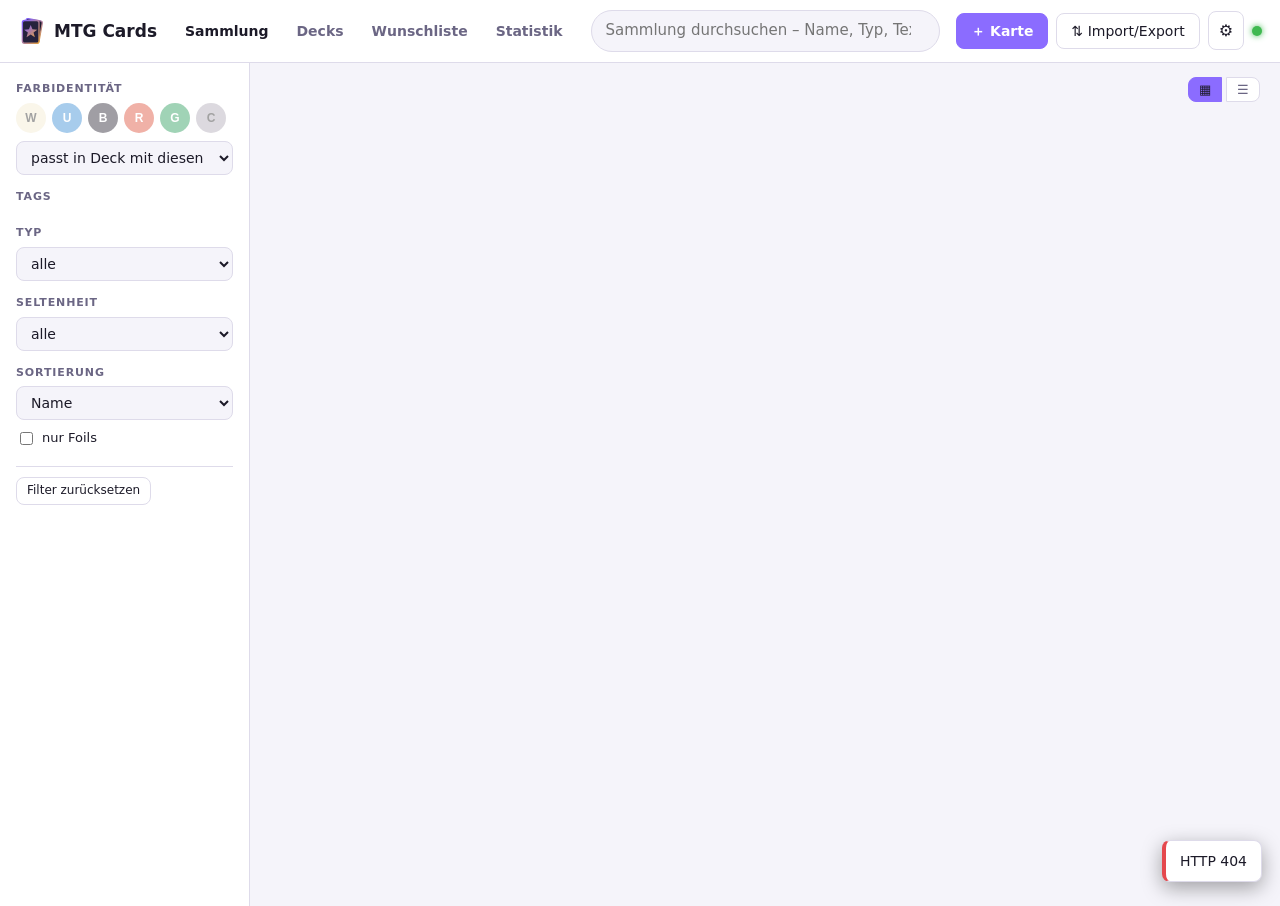
==== mtgcards/web/index.html @ 7a1ed697 "Proxy-PDF aus Wunschliste und Decks (v1.5.0) - 9 Karten pro Seite (3x3) in Originalgröße 63,5 x 88,9" ====
<!doctype html>
<html lang="de">
<head>
<meta charset="utf-8">
<meta name="viewport" content="width=device-width, initial-scale=1">
<title>MTG Cards</title>
<link rel="icon" href="icon.svg" type="image/svg+xml">
<link rel="stylesheet" href="style.css">
</head>
<body>
<header class="topbar">
  <div class="brand"><img src="icon.svg" alt=""><span>MTG Cards</span></div>
  <nav class="tabs">
    <button data-tab="collection" class="active">Sammlung</button>
    <button data-tab="decks">Decks</button>
    <button data-tab="wishlist">Wunschliste</button>
    <button data-tab="stats">Statistik</button>
  </nav>
  <div class="searchbox">
    <input id="q" type="search" placeholder="Sammlung durchsuchen – Name, Typ, Text, Tag …" autocomplete="off">
  </div>
  <div class="actions">
    <button class="btn primary" id="btn-add" title="Karte per Name hinzufügen (Strg+N)">＋ Karte</button>
    <button class="btn" id="btn-io" title="Import / Export">⇅ Import/Export</button>
    <button class="btn icon" id="btn-settings" title="Einstellungen & Verbindung">⚙</button>
    <span class="conn" id="conn" title="Verbindung"></span>
  </div>
</header>

<div class="layout" id="collection-view">
  <aside class="sidebar" id="sidebar">
    <section>
      <h3>Farbidentität</h3>
      <div class="pips" id="ci-pips">
        <button data-c="W" class="pip pip-W" title="Weiß">W</button>
        <button data-c="U" class="pip pip-U" title="Blau">U</button>
        <button data-c="B" class="pip pip-B" title="Schwarz">B</button>
        <button data-c="R" class="pip pip-R" title="Rot">R</button>
        <button data-c="G" class="pip pip-G" title="Grün">G</button>
        <button data-c="C" class="pip pip-C" title="Farblos">C</button>
      </div>
      <select id="ci-mode">
        <option value="within">passt in Deck mit diesen Farben</option>
        <option value="exact">genau diese Farben</option>
        <option value="includes">enthält diese Farben</option>
      </select>
    </section>
    <section>
      <h3>Tags</h3>
      <div class="taglist" id="taglist"></div>
    </section>
    <section>
      <h3>Typ</h3>
      <select id="f-type">
        <option value="">alle</option>
        <option>Creature</option><option>Instant</option><option>Sorcery</option>
        <option>Artifact</option><option>Enchantment</option><option>Planeswalker</option>
        <option>Land</option><option>Battle</option><option>Legendary</option>
      </select>
      <h3>Seltenheit</h3>
      <select id="f-rarity">
        <option value="">alle</option><option value="common">Common</option>
        <option value="uncommon">Uncommon</option><option value="rare">Rare</option>
        <option value="mythic">Mythic</option><option value="special">Special</option>
      </select>
      <h3>Sortierung</h3>
      <select id="f-sort">
        <option value="name">Name</option><option value="added">Zuletzt hinzugefügt</option>
        <option value="cmc">Manawert</option><option value="set">Edition</option>
        <option value="quantity">Anzahl</option><option value="price">Preis</option>
      </select>
      <label class="check"><input type="checkbox" id="f-foil"> nur Foils</label>
    </section>
    <section class="stats" id="stats"></section>
    <button class="btn small ghost" id="btn-reset">Filter zurücksetzen</button>
  </aside>

  <main class="content">
    <div class="resultbar">
      <span id="result-count"></span>
      <div class="viewtoggle">
        <button data-view="grid" class="active" title="Kartenansicht">▦</button>
        <button data-view="list" title="Listenansicht">☰</button>
      </div>
    </div>
    <div id="results" class="grid"></div>
    <div id="empty" class="empty hidden">
      <h2>Noch keine Karten</h2>
      <p>Scanne Karten mit der Handy-App oder füge sie hier mit <b>＋ Karte</b> per Name hinzu.</p>
    </div>
  </main>
</div>

<div class="layout hidden" id="decks-view">
  <aside class="sidebar">
    <button class="btn primary" id="deck-new" style="width:100%;margin-top:12px">＋ Neues Deck</button>
    <div id="deck-list" class="deck-list"></div>
  </aside>
  <main class="content" id="deck-main">
    <div class="empty"><h2>Decks</h2>
      <p>Lege ein Deck an und füge eine Deckliste ein (z.B. Export aus Moxfield, Archidekt oder MTG Arena).
      Du siehst dann sofort, welche Karten du schon besitzt und welche fehlen.</p></div>
  </main>
</div>

<div class="layout hidden" id="wish-view">
  <main class="content" id="wish-main"></main>
</div>

<div class="layout hidden" id="stats-view">
  <main class="content" id="stats-main"></main>
</div>

<!-- Deck anlegen / Liste importieren -->
<dialog id="dlg-deck" class="modal">
  <form method="dialog" class="modal-body" id="deck-form">
    <header><h2 id="deck-form-title">Neues Deck</h2><button class="x" value="cancel" formnovalidate>×</button></header>
    <label id="deck-name-wrap">Name <input id="deck-name" placeholder="z.B. Atraxa Superfriends"></label>
    <label>Deckliste (optional) – eine Karte pro Zeile, z.B. „1 Sol Ring“; Abschnitte „Commander“, „Deck“, „Sideboard“
      <textarea id="deck-list-text" rows="12" placeholder="Commander&#10;1 Atraxa, Praetors' Voice&#10;&#10;Deck&#10;1 Sol Ring&#10;1 Arcane Signet&#10;..."></textarea></label>
    <label class="check" id="deck-replace-wrap"><input type="checkbox" id="deck-replace"> vorhandene Karten im Deck ersetzen</label>
    <footer><span class="spacer"></span>
      <button class="btn" value="cancel" formnovalidate>Abbrechen</button>
      <button class="btn primary" id="deck-save" value="default">Speichern</button></footer>
  </form>
</dialog>

<!-- Karte hinzufügen -->
<dialog id="dlg-add" class="modal">
  <form method="dialog" class="modal-body" id="add-form" autocomplete="off">
    <header><h2>Karte hinzufügen</h2><button class="x" value="cancel" formnovalidate>×</button></header>
    <div class="add-grid">
      <div>
        <label>Kartenname (Englisch oder z.B. Deutsch)
          <div class="ac-wrap">
            <input id="add-name" required placeholder="z.B. Atraxa, Praetors' Voice">
            <ul id="ac-list" class="ac-list hidden"></ul>
          </div>
        </label>
        <label>Druck / Edition
          <select id="add-print"><option value="">automatisch (neuester Druck)</option></select>
        </label>
        <div class="row">
          <label>Anzahl <input id="add-qty" type="number" min="1" value="1"></label>
          <label class="check"><input type="checkbox" id="add-foil"> Foil</label>
        </div>
        <label>Zusätzliche Tags (mit Komma trennen)
          <input id="add-tags" placeholder="z.B. Deck: Atraxa, Tauschen">
        </label>
        <p class="muted small">Fähigkeiten, Farbidentität und die Tags <b>Commander</b>, <b>Partner</b>
          und <b>Companion</b> werden automatisch von Scryfall übernommen.</p>
      </div>
      <div class="preview" id="add-preview"><div class="placeholder">Vorschau</div></div>
    </div>
    <footer>
      <label class="check"><input type="checkbox" id="add-keep" checked> Dialog offen lassen</label>
      <span class="spacer"></span>
      <button class="btn" value="cancel" formnovalidate>Schließen</button>
      <button class="btn primary" id="add-submit" value="default">Hinzufügen</button>
    </footer>
  </form>
</dialog>

<!-- Kartendetails -->
<dialog id="dlg-card" class="modal wide">
  <div class="modal-body">
    <header><h2 id="cd-title"></h2><button class="x" data-close>×</button></header>
    <div class="card-detail" id="cd-body"></div>
  </div>
</dialog>

<!-- Import / Export -->
<dialog id="dlg-io" class="modal">
  <div class="modal-body">
    <header><h2>Import / Export</h2><button class="x" data-close>×</button></header>
    <h3>Export</h3>
    <p class="muted">Sichert die gesamte Sammlung inklusive Tags und Notizen.</p>
    <div class="row">
      <a class="btn" id="exp-json" download="mtg-cards-export.json">JSON exportieren</a>
      <a class="btn" id="exp-csv" download="mtg-cards-export.csv">CSV exportieren</a>
    </div>
    <h3>Daten &amp; Preise</h3>
    <p class="muted">Lädt Regeltext, Tags und aktuelle Preise aller Karten neu von Scryfall (75 Karten pro Anfrage).</p>
    <button class="btn" id="refresh-all">⟳ Alle Karten aktualisieren</button>
    <h3>Import</h3>
    <p class="muted">JSON- oder CSV-Datei (eigener Export oder z.B. Moxfield/ManaBox/Deckbox-CSV mit
      Spalten <code>Name</code>, <code>Set</code>, <code>Collector Number</code>, <code>Quantity</code>, <code>Foil</code>).
      Fehlende Kartendaten werden über Scryfall ergänzt.</p>
    <input type="file" id="imp-file" accept=".json,.csv,.txt,application/json,text/csv">
    <div class="row">
      <label class="check"><input type="radio" name="imp-mode" value="add" checked> zur Sammlung hinzufügen</label>
      <label class="check"><input type="radio" name="imp-mode" value="replace"> Sammlung ersetzen</label>
    </div>
    <button class="btn primary" id="imp-go">Importieren</button>
    <pre id="imp-result" class="result hidden"></pre>
  </div>
</dialog>

<!-- Einstellungen -->
<dialog id="dlg-settings" class="modal wide">
  <div class="modal-body">
    <header><h2>Einstellungen &amp; Verbindung</h2><button class="x" data-close>×</button></header>
    <div id="settings-body"></div>
  </div>
</dialog>

<!-- Token-Abfrage -->
<dialog id="dlg-login" class="modal">
  <form method="dialog" class="modal-body" id="login-form">
    <header><h2>Zugangs-Token</h2></header>
    <p>Dieser Server ist mit einem Token geschützt. Auf dem Server anzeigen mit
      <code>mtg-cards-server --show-token</code> bzw. <code>mtg-cards --show-token</code>.</p>
    <input id="login-token" placeholder="XXXX-XXXX-XXXX-XXXX" required>
    <footer><span class="spacer"></span><button class="btn primary">Verbinden</button></footer>
  </form>
</dialog>

<div id="toasts"></div>
<script src="app.js"></script>
<script src="decks.js"></script>
<script src="stats.js"></script>
<script src="wishlist.js"></script>
<script src="proxies.js"></script>
</body>
</html>
---- mtgcards/web/style.css ----
:root {
  --bg: #12111a;
  --bg2: #1b1a26;
  --panel: #22202f;
  --line: #34314a;
  --text: #ece9f7;
  --muted: #9a95b3;
  --accent: #8b6cff;
  --accent2: #e2a03f;
  --danger: #e5484d;
  --ok: #3fb950;
  --radius: 10px;
  --W: #f4ecd2; --U: #3d8fd6; --B: #4a4458; --R: #e0533d; --G: #2f9e5f; --C: #b3adb9;
  color-scheme: dark;
}
@media (prefers-color-scheme: light) {
  :root {
    --bg: #f5f4fa; --bg2: #ffffff; --panel: #ffffff; --line: #dedbea;
    --text: #1c1a28; --muted: #6b6684; --B: #2f2b38;
    color-scheme: light;
  }
}
* { box-sizing: border-box; }
html, body { margin: 0; height: 100%; }
body {
  background: var(--bg); color: var(--text);
  font: 14px/1.45 system-ui, -apple-system, "Segoe UI", Ubuntu, Cantarell, sans-serif;
}
.hidden { display: none !important; }
.muted { color: var(--muted); }
.small { font-size: 12px; }
code { background: var(--bg); padding: 1px 5px; border-radius: 4px; font-size: 12px; }
h3 { font-size: 11px; text-transform: uppercase; letter-spacing: .08em; color: var(--muted); margin: 14px 0 6px; }

/* Topbar */
.topbar {
  position: sticky; top: 0; z-index: 10;
  display: flex; gap: 16px; align-items: center;
  padding: 10px 18px; background: var(--bg2); border-bottom: 1px solid var(--line);
}
.brand { display: flex; align-items: center; gap: 8px; font-weight: 700; font-size: 17px; white-space: nowrap; }
.brand img { width: 28px; height: 28px; }
.searchbox { flex: 1; }
.searchbox input {
  width: 100%; padding: 9px 14px; font-size: 15px; border-radius: 999px;
}
.actions { display: flex; gap: 8px; align-items: center; }
.conn { width: 10px; height: 10px; border-radius: 50%; background: var(--muted); }
.conn.ok { background: var(--ok); box-shadow: 0 0 6px var(--ok); }
.conn.err { background: var(--danger); }

/* Forms */
input, select, textarea {
  background: var(--bg); color: var(--text); border: 1px solid var(--line);
  border-radius: 8px; padding: 7px 10px; font: inherit; width: 100%;
}
input:focus, select:focus, textarea:focus { outline: 2px solid var(--accent); border-color: transparent; }
input[type=checkbox], input[type=radio] { width: auto; }
label { display: block; margin: 8px 0; color: var(--muted); font-size: 12px; }
label > input, label > select, label > .ac-wrap { margin-top: 4px; color: var(--text); font-size: 14px; }
label.check { display: flex; align-items: center; gap: 6px; color: var(--text); font-size: 13px; }
.row { display: flex; gap: 12px; align-items: center; flex-wrap: wrap; }
.row > label { flex: 1; }

.btn {
  display: inline-flex; align-items: center; justify-content: center; gap: 6px;
  background: var(--panel); color: var(--text); border: 1px solid var(--line);
  padding: 7px 14px; border-radius: 8px; cursor: pointer; font: inherit; text-decoration: none;
  white-space: nowrap;
}
.btn:hover { border-color: var(--accent); }
.btn.primary { background: var(--accent); border-color: var(--accent); color: #fff; font-weight: 600; }
.btn.primary:hover { filter: brightness(1.1); }
.btn.danger { color: var(--danger); }
.btn.danger:hover { border-color: var(--danger); }
.btn.icon { padding: 7px 10px; font-size: 16px; }
.btn.small { padding: 4px 10px; font-size: 12px; }
.btn.ghost { background: transparent; }
.btn:disabled { opacity: .5; cursor: default; }

/* Layout */
.layout { display: flex; min-height: calc(100vh - 57px); }
.sidebar {
  width: 250px; flex-shrink: 0; padding: 4px 16px 20px; border-right: 1px solid var(--line);
  background: var(--bg2); position: sticky; top: 57px; height: calc(100vh - 57px); overflow-y: auto;
}
.content { flex: 1; padding: 14px 20px 40px; min-width: 0; }

.pips { display: flex; gap: 6px; margin-bottom: 8px; }
.pip {
  width: 30px; height: 30px; border-radius: 50%; border: 2px solid transparent; cursor: pointer;
  font-weight: 700; font-size: 12px; opacity: .45; transition: .15s;
}
.pip.active { opacity: 1; border-color: var(--text); transform: scale(1.08); }
.pip-W { background: var(--W); color: #333; } .pip-U { background: var(--U); color: #fff; }
.pip-B { background: var(--B); color: #fff; } .pip-R { background: var(--R); color: #fff; }
.pip-G { background: var(--G); color: #fff; } .pip-C { background: var(--C); color: #333; }

.taglist { display: flex; flex-wrap: wrap; gap: 5px; }
.tag {
  display: inline-flex; align-items: center; gap: 4px;
  padding: 2px 9px; border-radius: 999px; font-size: 11px; font-weight: 600;
  background: var(--bg); border: 1px solid var(--line); color: var(--text); cursor: pointer;
}
.tag .n { color: var(--muted); font-weight: 400; }
.tag.active { background: var(--accent); border-color: var(--accent); color: #fff; }
.tag.active .n { color: #ddd; }
.tag.t-Commander { border-color: var(--accent2); color: var(--accent2); }
.tag.t-Partner { border-color: #4fb3d9; color: #4fb3d9; }
.tag.t-Companion { border-color: #c77dff; color: #c77dff; }
.tag.active.t-Commander, .tag.active.t-Partner, .tag.active.t-Companion { color: #fff; }
.tag .rm { cursor: pointer; opacity: .7; margin-left: 2px; }

.stats { margin-top: 18px; padding-top: 10px; border-top: 1px solid var(--line); font-size: 12px; color: var(--muted); }
.stats b { color: var(--text); }

.resultbar { display: flex; justify-content: space-between; align-items: center; margin-bottom: 12px; color: var(--muted); }
.viewtoggle button {
  background: var(--panel); color: var(--muted); border: 1px solid var(--line); padding: 4px 10px; cursor: pointer;
}
.viewtoggle button:first-child { border-radius: 8px 0 0 8px; }
.viewtoggle button:last-child { border-radius: 0 8px 8px 0; }
.viewtoggle button.active { color: var(--text); background: var(--accent); border-color: var(--accent); }

/* Grid */
.grid { display: grid; grid-template-columns: repeat(auto-fill, minmax(190px, 1fr)); gap: 16px; }
.card {
  position: relative; cursor: pointer; border-radius: 12px; overflow: hidden;
  background: var(--panel); border: 1px solid var(--line); transition: transform .12s, box-shadow .12s;
}
.card:hover { transform: translateY(-3px); box-shadow: 0 8px 22px rgba(0,0,0,.35); }
.card img { width: 100%; aspect-ratio: 488/680; object-fit: cover; display: block; background: var(--bg); }
.card .noimg { aspect-ratio: 488/680; display: flex; align-items: center; justify-content: center; padding: 10px; text-align: center; font-weight: 600; }
.card .meta { padding: 7px 9px 9px; }
.card .name { font-weight: 600; white-space: nowrap; overflow: hidden; text-overflow: ellipsis; }
.card .sub { font-size: 11px; color: var(--muted); white-space: nowrap; overflow: hidden; text-overflow: ellipsis; }
.card .tags { display: flex; gap: 3px; flex-wrap: wrap; margin-top: 5px; }
.card .tags .tag { font-size: 10px; padding: 0 6px; cursor: default; }
.badge {
  position: absolute; top: 8px; right: 8px; background: rgba(0,0,0,.78); color: #fff;
  padding: 2px 9px; border-radius: 999px; font-weight: 700; font-size: 13px;
}
.badge.foil { left: 8px; right: auto; background: linear-gradient(120deg, #ff8de0, #8cf7ff, #fff38d); color: #222; }

/* List */
.list { width: 100%; border-collapse: collapse; }
.list th { text-align: left; color: var(--muted); font-weight: 600; font-size: 12px; padding: 6px 8px; border-bottom: 1px solid var(--line); position: sticky; top: 57px; background: var(--bg); }
.list td { padding: 6px 8px; border-bottom: 1px solid var(--line); vertical-align: middle; }
.list tr:hover td { background: var(--panel); cursor: pointer; }
.list .tags { display: flex; gap: 3px; flex-wrap: wrap; }
.list .tags .tag { font-size: 10px; padding: 0 6px; }

/* Mana */
.mana { display: inline-flex; gap: 2px; vertical-align: middle; }
.ms {
  display: inline-flex; align-items: center; justify-content: center;
  width: 17px; height: 17px; border-radius: 50%; font-size: 10px; font-weight: 700;
  background: #cac5c0; color: #222; box-shadow: 0 1px 0 rgba(0,0,0,.4);
}
.ms-W { background: var(--W); } .ms-U { background: var(--U); color: #fff; }
.ms-B { background: var(--B); color: #fff; } .ms-R { background: var(--R); color: #fff; }
.ms-G { background: var(--G); color: #fff; }
.ms-hybrid { background: linear-gradient(135deg, #aaa 50%, #777 50%); color: #fff; font-size: 8px; }

.empty { text-align: center; padding: 80px 20px; color: var(--muted); }
.empty h2 { color: var(--text); }

/* Modals */
dialog.modal {
  border: 1px solid var(--line); border-radius: 14px; padding: 0; background: var(--bg2); color: var(--text);
  width: min(760px, 94vw); max-height: 90vh;
}
dialog.modal.wide { width: min(980px, 96vw); }
dialog::backdrop { background: rgba(5, 4, 12, .6); backdrop-filter: blur(3px); }
.modal-body { padding: 18px 22px; }
.modal-body > header { display: flex; justify-content: space-between; align-items: center; margin-bottom: 8px; }
.modal-body > header h2 { margin: 0; font-size: 19px; }
.modal-body > footer { display: flex; gap: 10px; align-items: center; margin-top: 16px; }
.spacer { flex: 1; }
.x { background: none; border: none; color: var(--muted); font-size: 26px; cursor: pointer; line-height: 1; }

.add-grid { display: grid; grid-template-columns: 1fr 260px; gap: 20px; }
.preview { border-radius: 12px; min-height: 200px; }
.preview img { width: 100%; border-radius: 12px; }
.preview .placeholder { aspect-ratio: 488/680; border: 2px dashed var(--line); border-radius: 12px; display: flex; align-items: center; justify-content: center; color: var(--muted); }
.preview .ptags { margin-top: 6px; display: flex; gap: 4px; flex-wrap: wrap; }
.ac-wrap { position: relative; }
.ac-list {
  position: absolute; z-index: 5; left: 0; right: 0; top: 100%; margin: 2px 0 0; padding: 4px;
  list-style: none; background: var(--panel); border: 1px solid var(--line); border-radius: 8px;
  max-height: 260px; overflow-y: auto; box-shadow: 0 10px 30px rgba(0,0,0,.4);
}
.ac-list li { padding: 6px 10px; border-radius: 6px; cursor: pointer; color: var(--text); }
.ac-list li.sel, .ac-list li:hover { background: var(--accent); color: #fff; }

.card-detail { display: grid; grid-template-columns: 300px 1fr; gap: 22px; }
.card-detail img { width: 100%; border-radius: 14px; }
.card-detail .typeline { font-weight: 600; margin: 4px 0 10px; }
.oracle { white-space: pre-wrap; background: var(--bg); border: 1px solid var(--line); border-radius: 10px; padding: 10px 12px; }
.kv { display: grid; grid-template-columns: 130px 1fr; gap: 4px 10px; margin: 12px 0; font-size: 13px; }
.kv dt { color: var(--muted); }
.kv dd { margin: 0; }
.qty { display: inline-flex; align-items: center; gap: 8px; }
.qty b { min-width: 28px; text-align: center; font-size: 18px; }
.tag-edit { display: flex; gap: 4px; flex-wrap: wrap; align-items: center; }
.tag-edit input { width: 160px; padding: 3px 8px; font-size: 12px; }

.result { background: var(--bg); border: 1px solid var(--line); border-radius: 8px; padding: 10px; white-space: pre-wrap; max-height: 260px; overflow: auto; }

.settings-grid { display: grid; grid-template-columns: 1fr 1fr; gap: 22px; }
.box { background: var(--panel); border: 1px solid var(--line); border-radius: 12px; padding: 12px 16px; }
.box h3 { margin-top: 4px; }
.token { font: 600 20px/1.2 ui-monospace, monospace; letter-spacing: .06em; user-select: all; color: var(--accent2); }
.addr { font-family: ui-monospace, monospace; user-select: all; }
.seg { display: inline-flex; border: 1px solid var(--line); border-radius: 8px; overflow: hidden; }
.seg button { background: var(--bg); color: var(--muted); border: 0; padding: 7px 14px; cursor: pointer; font: inherit; }
.seg button.active { background: var(--accent); color: #fff; }

#toasts { position: fixed; right: 18px; bottom: 18px; display: flex; flex-direction: column; gap: 8px; z-index: 100; }
.toast {
  background: var(--panel); border: 1px solid var(--line); border-left: 4px solid var(--accent);
  padding: 10px 14px; border-radius: 8px; box-shadow: 0 6px 20px rgba(0,0,0,.35); max-width: 380px;
  animation: slidein .2s ease-out;
}
.toast.err { border-left-color: var(--danger); }
.toast.ok { border-left-color: var(--ok); }
@keyframes slidein { from { transform: translateX(30px); opacity: 0; } }

/* Statistik */
#stats-view .content { max-width: 1240px; margin: 0 auto; }
.stat.hero b { font-size: 26px; color: var(--text); }
.stat.warn b { color: var(--accent2); }
.stats-grid { display: grid; grid-template-columns: repeat(auto-fill, minmax(min(340px, 100%), 1fr)); gap: 16px; }
.panel { background: var(--bg2); border: 1px solid var(--line); border-radius: 12px; padding: 12px 16px; min-width: 0; }
.panel.wide { grid-column: 1 / -1; }
.panel h3 { margin-top: 2px; display: flex; gap: 10px; align-items: baseline; }
.panel h3 .muted { text-transform: none; letter-spacing: 0; font-weight: 400; }
.hbars { display: flex; flex-direction: column; gap: 2px; }
.hbar { display: grid; grid-template-columns: 110px 1fr 56px; align-items: center; gap: 8px; padding: 3px 4px; border-radius: 6px; font-size: 12px; }
.hbar:hover { background: var(--panel); }
.hb-label { overflow: hidden; text-overflow: ellipsis; white-space: nowrap; }
.hb-track { height: 12px; }
.hb-fill { display: block; height: 100%; background: var(--accent); border-radius: 0 4px 4px 0; }
.hb-val { text-align: right; color: var(--muted); font-variant-numeric: tabular-nums; }
.vbars { display: flex; align-items: stretch; gap: 2px; height: 180px; }
.vbar { flex: 1; display: flex; flex-direction: column; align-items: center; gap: 4px; min-width: 0; padding: 0 2px; border-radius: 6px; }
.vbar:hover { background: var(--panel); }
.vb-col { flex: 1; width: 100%; max-width: 34px; display: flex; align-items: flex-end; }
.vb-fill { display: block; width: 100%; background: var(--accent); border-radius: 4px 4px 0 0; }
.vb-val { font-size: 11px; color: var(--muted); height: 14px; }
.vb-label { font-size: 11px; color: var(--muted); white-space: nowrap; }
.line-chart { width: 100%; height: auto; display: block; overflow: visible; }
.line-chart .grid { stroke: var(--line); stroke-width: 1; }
.line-chart .axis { fill: var(--muted); font-size: 11px; }
.line-chart .line { fill: none; stroke: var(--accent); stroke-width: 2; vector-effect: non-scaling-stroke; }
.line-chart .dot { fill: var(--accent); stroke: var(--bg2); stroke-width: 2; }
.line-chart .cross { stroke: var(--muted); stroke-width: 1; stroke-dasharray: 3 3; }
.line-chart .focus { fill: var(--accent); stroke: var(--bg2); stroke-width: 2; }
.line-chart .hit { fill: transparent; cursor: crosshair; }
.line-chart .hidden { display: none; }
.chart-tip { position: fixed; z-index: 200; pointer-events: none; display: none; background: var(--panel); color: var(--text);
  border: 1px solid var(--line); border-radius: 8px; padding: 6px 10px; font-size: 12px; box-shadow: 0 6px 18px rgba(0,0,0,.35); }
.mini-curve { display: flex; align-items: flex-end; gap: 3px; padding: 8px 10px 4px; height: 64px; }
.mini-curve span { display: flex; flex-direction: column; align-items: center; justify-content: flex-end; width: 14px; height: 100%; }
.mini-curve i { display: block; width: 10px; background: var(--accent); border-radius: 3px 3px 0 0; }
.mini-curve em { font-style: normal; font-size: 9px; color: var(--muted); }
.dc.shared .st { color: var(--accent2); }

/* Wunschliste */
#wish-view .content { max-width: 1100px; margin: 0 auto; }
.wish-add { display: flex; gap: 8px; flex-wrap: wrap; align-items: center; margin: 4px 0 8px; }
.wish-add #wish-name { flex: 1; min-width: 200px; }
.wish-add input { width: auto; }
.wish-table td { vertical-align: middle; }
.wish-table tr.reached td { background: color-mix(in srgb, var(--ok) 10%, transparent); }
.thumb { width: 36px; border-radius: 4px; display: block; }
.pill { display: inline-block; padding: 2px 9px; border-radius: 999px; font-size: 12px; font-weight: 600; }
.pill.ok { background: color-mix(in srgb, var(--ok) 18%, transparent); color: var(--ok); }
.badge-n { display: inline-block; min-width: 18px; padding: 0 5px; margin-left: 4px; border-radius: 999px; background: var(--ok);
  color: #fff; font-size: 11px; line-height: 18px; text-align: center; }

/* Tabs */
.tabs { display: flex; gap: 4px; }
.tabs button { background: none; border: 0; color: var(--muted); font: inherit; font-weight: 600; padding: 7px 12px; border-radius: 8px; cursor: pointer; }
.tabs button.active { background: var(--panel); color: var(--text); }

/* Decks */
.deck-list { margin-top: 12px; display: flex; flex-direction: column; gap: 6px; }
.deck-item { padding: 9px 11px; border-radius: 10px; border: 1px solid var(--line); background: var(--panel); cursor: pointer; }
.deck-item.active { border-color: var(--accent); box-shadow: 0 0 0 1px var(--accent); }
.deck-item .t { font-weight: 600; }
.deck-item .s { font-size: 12px; color: var(--muted); display: flex; justify-content: space-between; gap: 6px; align-items: center; }
.progress { height: 5px; background: var(--line); border-radius: 3px; overflow: hidden; margin-top: 6px; }
.progress > div { height: 100%; background: var(--ok); }
.deck-head { display: flex; gap: 14px; align-items: center; flex-wrap: wrap; margin-bottom: 12px; }
.deck-head h2 { margin: 0; }
.deck-stats { display: flex; gap: 10px; flex-wrap: wrap; margin-bottom: 14px; }
.stat { background: var(--panel); border: 1px solid var(--line); border-radius: 10px; padding: 8px 14px; }
.stat b { font-size: 18px; display: block; }
.stat.bad b { color: var(--danger); }
.stat.good b { color: var(--ok); }
.deck-groups { columns: 2 360px; column-gap: 26px; }
.deck-group { break-inside: avoid; margin-bottom: 16px; }
.deck-group h3 { margin: 4px 0 6px; }
.dc { display: flex; align-items: center; gap: 8px; padding: 3px 6px; border-radius: 6px; }
.dc:hover { background: var(--panel); }
.dc .q { width: 22px; text-align: right; color: var(--muted); }
.dc .n { flex: 1; min-width: 0; overflow: hidden; text-overflow: ellipsis; white-space: nowrap; cursor: pointer; }
.dc .st { width: 18px; text-align: center; font-weight: 700; }
.dc.own .st { color: var(--ok); }
.dc.miss .st { color: var(--danger); }
.dc.miss .n { color: var(--danger); }
.dc.basic .st { color: var(--muted); }
.dc .warn { color: var(--accent2); font-size: 12px; }
.dc .acts { visibility: hidden; display: flex; gap: 2px; }
.dc:hover .acts { visibility: visible; }
.dc .acts button { background: none; border: 1px solid var(--line); color: var(--text); border-radius: 5px; cursor: pointer; padding: 0 6px; font-size: 12px; }
.deck-add { display: flex; gap: 8px; margin: 6px 0 16px; max-width: 640px; }
.deck-add .ac-wrap { flex: 1; }
.fp { font-family: ui-monospace, monospace; font-size: 11px; word-break: break-all; user-select: all; }

@media (max-width: 820px) {
  .sidebar { display: none; }
  .add-grid, .card-detail, .settings-grid { grid-template-columns: 1fr; }
  .topbar { flex-wrap: wrap; }
  .brand span, #btn-io { display: none; }
  #decks-view .sidebar { display: block; width: 100%; height: auto; position: static; border-right: 0; }
  #decks-view { flex-direction: column; }
}
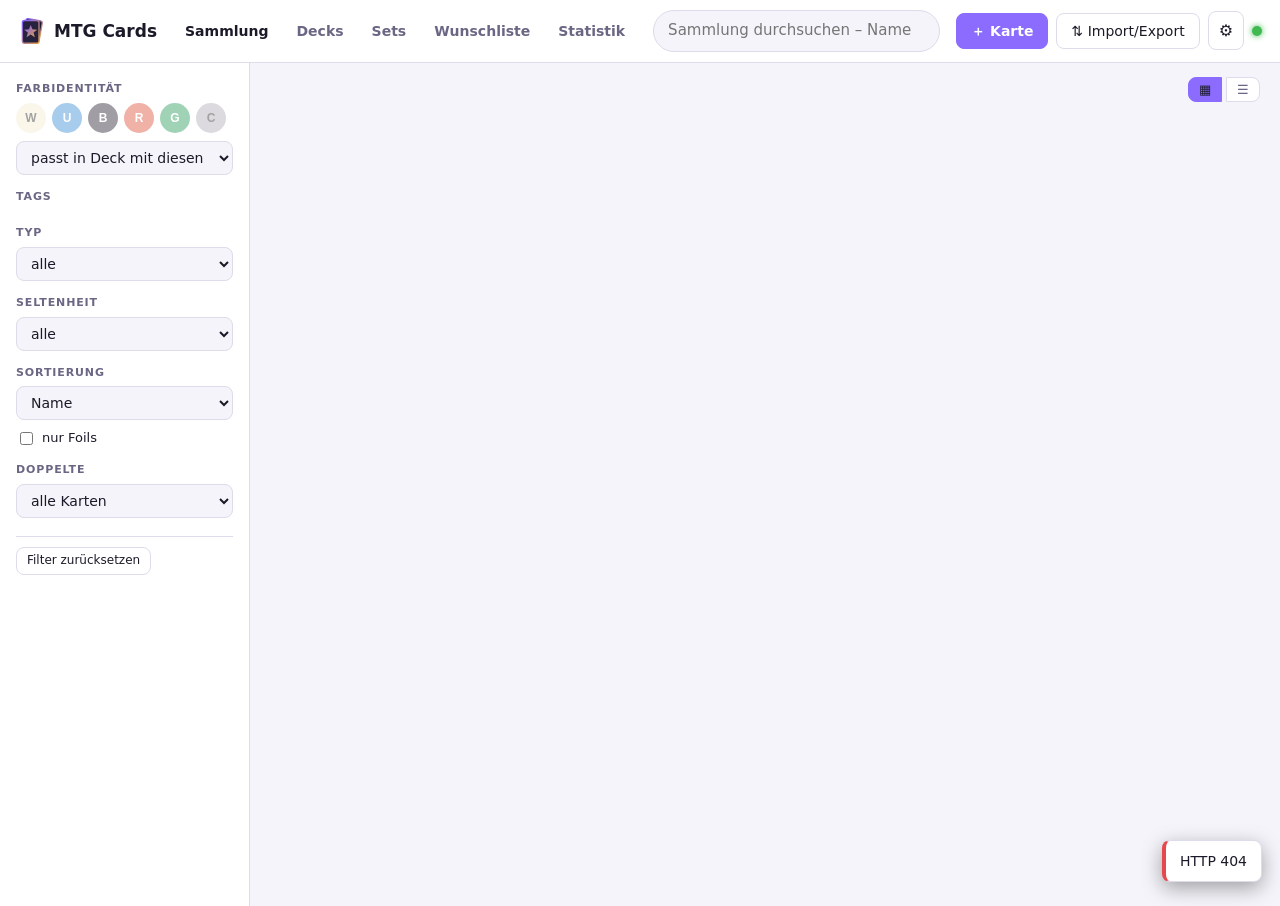
==== commit 511557db: "Set-Sammelfortschritt, Scan-Sprache und doppelte Karten (v1.6.0) Sets: - Tab Sets: Fortschritt je Ed" ====
--- a/mtgcards/web/index.html
+++ b/mtgcards/web/index.html
@@ -13,6 +13,7 @@
   <nav class="tabs">
     <button data-tab="collection" class="active">Sammlung</button>
     <button data-tab="decks">Decks</button>
+    <button data-tab="sets">Sets</button>
     <button data-tab="wishlist">Wunschliste</button>
     <button data-tab="stats">Statistik</button>
   </nav>
@@ -70,6 +71,12 @@
         <option value="quantity">Anzahl</option><option value="price">Preis</option>
       </select>
       <label class="check"><input type="checkbox" id="f-foil"> nur Foils</label>
+      <h3>Doppelte</h3>
+      <select id="f-dup">
+        <option value="0">alle Karten</option><option value="2">ab 2 Exemplaren</option>
+        <option value="3">ab 3 Exemplaren</option><option value="4">ab 4 Exemplaren</option>
+        <option value="5">ab 5 Exemplaren</option>
+      </select>
     </section>
     <section class="stats" id="stats"></section>
     <button class="btn small ghost" id="btn-reset">Filter zurücksetzen</button>
@@ -101,6 +108,10 @@
       <p>Lege ein Deck an und füge eine Deckliste ein (z.B. Export aus Moxfield, Archidekt oder MTG Arena).
       Du siehst dann sofort, welche Karten du schon besitzt und welche fehlen.</p></div>
   </main>
+</div>
+
+<div class="layout hidden" id="sets-view">
+  <main class="content" id="sets-main"></main>
 </div>
 
 <div class="layout hidden" id="wish-view">
@@ -140,6 +151,12 @@
         <label>Druck / Edition
           <select id="add-print"><option value="">automatisch (neuester Druck)</option></select>
         </label>
+        <label>Sprache des Drucks
+          <select id="add-lang"><option value="">automatisch / Englisch</option><option value="de">Deutsch</option>
+            <option value="fr">Französisch</option><option value="it">Italienisch</option><option value="es">Spanisch</option>
+            <option value="pt">Portugiesisch</option><option value="ja">Japanisch</option><option value="ko">Koreanisch</option>
+            <option value="ru">Russisch</option><option value="zhs">Chinesisch (vereinfacht)</option><option value="zht">Chinesisch (traditionell)</option></select>
+        </label>
         <div class="row">
           <label>Anzahl <input id="add-qty" type="number" min="1" value="1"></label>
           <label class="check"><input type="checkbox" id="add-foil"> Foil</label>
@@ -221,5 +238,6 @@
 <script src="stats.js"></script>
 <script src="wishlist.js"></script>
 <script src="proxies.js"></script>
+<script src="sets.js"></script>
 </body>
 </html>
--- a/mtgcards/web/style.css
+++ b/mtgcards/web/style.css
@@ -279,6 +279,23 @@
 .badge-n { display: inline-block; min-width: 18px; padding: 0 5px; margin-left: 4px; border-radius: 999px; background: var(--ok);
   color: #fff; font-size: 11px; line-height: 18px; text-align: center; }
 
+/* Sets */
+#sets-view .content { max-width: 1300px; margin: 0 auto; }
+.set-grid { display: grid; grid-template-columns: repeat(auto-fill, minmax(min(300px, 100%), 1fr)); gap: 12px; }
+.set-item { background: var(--panel); border: 1px solid var(--line); border-radius: 12px; padding: 10px 14px; cursor: pointer; }
+.set-item:hover { border-color: var(--accent); }
+.set-top { display: flex; gap: 10px; align-items: center; }
+.set-top > div { flex: 1; min-width: 0; }
+.set-top .t { font-weight: 600; white-space: nowrap; overflow: hidden; text-overflow: ellipsis; }
+.set-top .pct { font-size: 18px; }
+.set-icon { width: 28px; height: 28px; filter: invert(var(--icon-invert, 0)); }
+.set-icon.big { width: 34px; height: 34px; }
+.progress.big { height: 8px; margin-bottom: 14px; }
+.set-filters { display: flex; flex-wrap: wrap; gap: 10px; margin-bottom: 14px; }
+.card.missing img, .card.missing .noimg { filter: grayscale(1); opacity: .35; }
+.card.missing { border-style: dashed; }
+@media (prefers-color-scheme: dark) { :root { --icon-invert: 1; } }
+
 /* Tabs */
 .tabs { display: flex; gap: 4px; }
 .tabs button { background: none; border: 0; color: var(--muted); font: inherit; font-weight: 600; padding: 7px 12px; border-radius: 8px; cursor: pointer; }
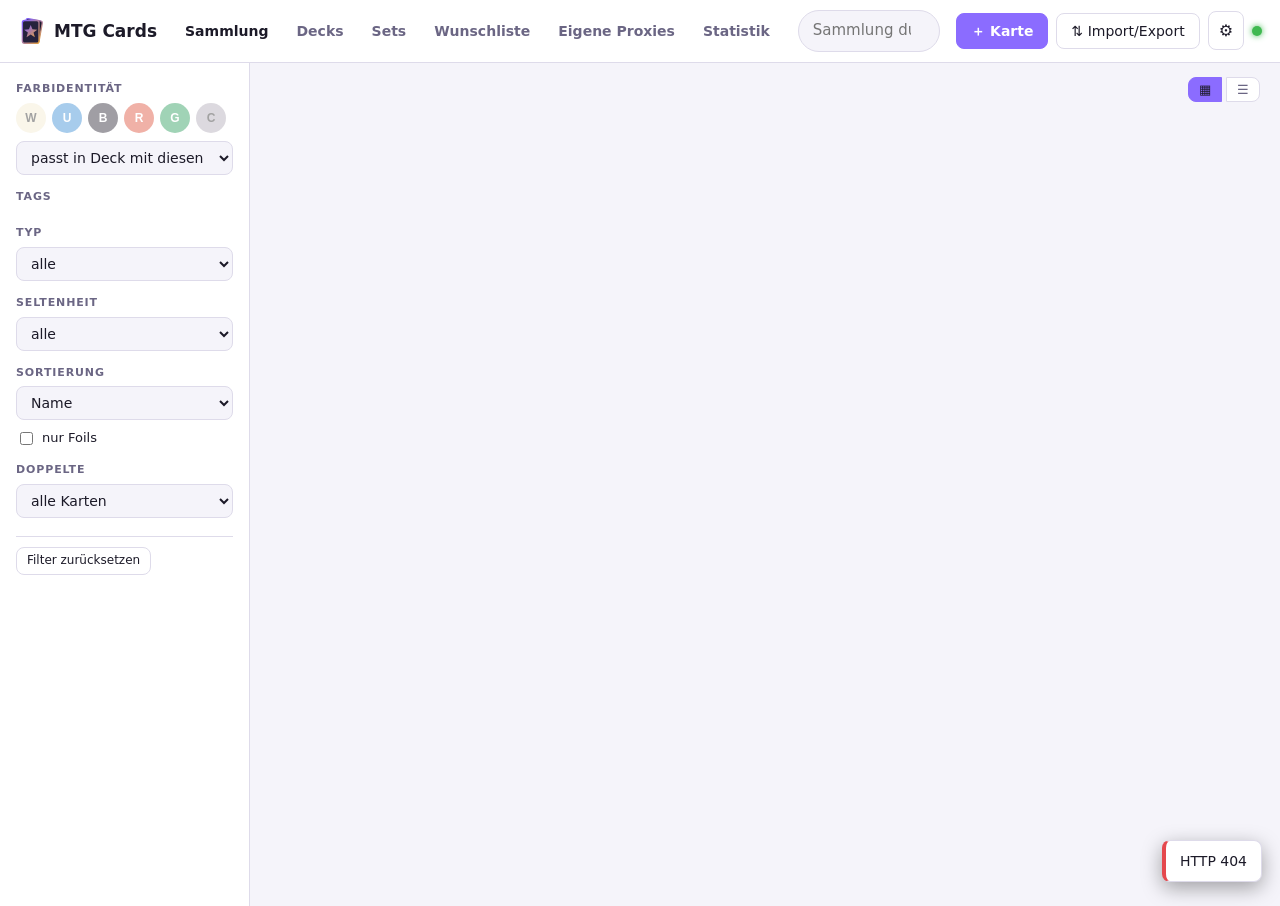
==== commit 2dcef74f: "v2.1.0: Druck-Auswahl in der Wunschliste, eigene Proxies (Upload, Speichern, PDF) - PATCH /api/wishl" ====
--- a/mtgcards/web/index.html
+++ b/mtgcards/web/index.html
@@ -15,6 +15,7 @@
     <button data-tab="decks">Decks</button>
     <button data-tab="sets">Sets</button>
     <button data-tab="wishlist">Wunschliste</button>
+    <button data-tab="custom" title="Eigene Proxies: Bilder hochladen, speichern und drucken">Eigene Proxies</button>
     <button data-tab="stats">Statistik</button>
   </nav>
   <div class="searchbox">
@@ -91,6 +92,7 @@
       </div>
     </div>
     <div id="results" class="grid"></div>
+    <div id="more" class="more hidden"><button class="btn" id="btn-more"></button></div>
     <div id="empty" class="empty hidden">
       <h2>Noch keine Karten</h2>
       <p>Scanne Karten mit der Handy-App oder füge sie hier mit <b>＋ Karte</b> per Name hinzu.</p>
@@ -101,6 +103,11 @@
 <div class="layout hidden" id="decks-view">
   <aside class="sidebar">
     <button class="btn primary" id="deck-new" style="width:100%;margin-top:12px">＋ Neues Deck</button>
+    <div class="seg deck-filter" id="deck-filter" style="margin-top:10px;width:100%">
+      <button data-df="all" class="active">Alle</button>
+      <button data-df="owned">Besitz</button>
+      <button data-df="build">Bau</button>
+    </div>
     <div id="deck-list" class="deck-list"></div>
   </aside>
   <main class="content" id="deck-main">
@@ -118,6 +125,10 @@
   <main class="content" id="wish-main"></main>
 </div>
 
+<div class="layout hidden" id="custom-view">
+  <main class="content" id="custom-main"></main>
+</div>
+
 <div class="layout hidden" id="stats-view">
   <main class="content" id="stats-main"></main>
 </div>
@@ -125,13 +136,18 @@
 <!-- Deck anlegen / Liste importieren -->
 <dialog id="dlg-deck" class="modal">
   <form method="dialog" class="modal-body" id="deck-form">
-    <header><h2 id="deck-form-title">Neues Deck</h2><button class="x" value="cancel" formnovalidate>×</button></header>
+    <header><h2 id="deck-form-title">Neues Deck</h2><button type="button" class="x" data-close>×</button></header>
     <label id="deck-name-wrap">Name <input id="deck-name" placeholder="z.B. Atraxa Superfriends"></label>
+    <label id="deck-status-wrap">Status
+      <select id="deck-status">
+        <option value="build">Bau – Deck, das ich zusammenstellen will</option>
+        <option value="owned">Besitz – Deck ist gebaut/vorhanden</option>
+      </select></label>
     <label>Deckliste (optional) – eine Karte pro Zeile, z.B. „1 Sol Ring“; Abschnitte „Commander“, „Deck“, „Sideboard“
       <textarea id="deck-list-text" rows="12" placeholder="Commander&#10;1 Atraxa, Praetors' Voice&#10;&#10;Deck&#10;1 Sol Ring&#10;1 Arcane Signet&#10;..."></textarea></label>
     <label class="check" id="deck-replace-wrap"><input type="checkbox" id="deck-replace"> vorhandene Karten im Deck ersetzen</label>
     <footer><span class="spacer"></span>
-      <button class="btn" value="cancel" formnovalidate>Abbrechen</button>
+      <button type="button" class="btn" data-close>Abbrechen</button>
       <button class="btn primary" id="deck-save" value="default">Speichern</button></footer>
   </form>
 </dialog>
@@ -139,7 +155,7 @@
 <!-- Karte hinzufügen -->
 <dialog id="dlg-add" class="modal">
   <form method="dialog" class="modal-body" id="add-form" autocomplete="off">
-    <header><h2>Karte hinzufügen</h2><button class="x" value="cancel" formnovalidate>×</button></header>
+    <header><h2>Karte hinzufügen</h2><button type="button" class="x" data-close>×</button></header>
     <div class="add-grid">
       <div>
         <label>Kartenname (Englisch oder z.B. Deutsch)
@@ -160,6 +176,7 @@
         <div class="row">
           <label>Anzahl <input id="add-qty" type="number" min="1" value="1"></label>
           <label class="check"><input type="checkbox" id="add-foil"> Foil</label>
+          <label class="check" title="Bekommt den Tag „Proxies“ und wird getrennt von echten Karten gezählt"><input type="checkbox" id="add-proxy"> Proxy</label>
         </div>
         <label>Zusätzliche Tags (mit Komma trennen)
           <input id="add-tags" placeholder="z.B. Deck: Atraxa, Tauschen">
@@ -172,7 +189,7 @@
     <footer>
       <label class="check"><input type="checkbox" id="add-keep" checked> Dialog offen lassen</label>
       <span class="spacer"></span>
-      <button class="btn" value="cancel" formnovalidate>Schließen</button>
+      <button type="button" class="btn" data-close>Schließen</button>
       <button class="btn primary" id="add-submit" value="default">Hinzufügen</button>
     </footer>
   </form>
@@ -239,5 +256,6 @@
 <script src="wishlist.js"></script>
 <script src="proxies.js"></script>
 <script src="sets.js"></script>
+<script src="customproxies.js"></script>
 </body>
 </html>
--- a/mtgcards/web/style.css
+++ b/mtgcards/web/style.css
@@ -109,6 +109,16 @@
 .tag.t-Partner { border-color: #4fb3d9; color: #4fb3d9; }
 .tag.t-Companion { border-color: #c77dff; color: #c77dff; }
 .tag.active.t-Commander, .tag.active.t-Partner, .tag.active.t-Companion { color: #fff; }
+.tag.t-Token { border-color: #6fbf73; color: #6fbf73; }
+.tag.active.t-Token { color: #fff; }
+.pill.role { font-size: 10px; padding: 0 6px; background: color-mix(in srgb, var(--accent2) 22%, transparent); color: var(--accent2); }
+.deck-roles { color: var(--muted); font-size: 13px; margin: -6px 0 12px; }
+.deck-roles b { color: var(--text); }
+.dc .rolewarn { color: var(--accent2); font-size: 12px; cursor: help; }
+.tag.t-Proxies { border-color: #9aa4b2; color: #9aa4b2; border-style: dashed; }
+.tag.active.t-Proxies { color: #fff; }
+.badge.proxy { top: auto; bottom: 64px; right: 8px; background: #59606b; letter-spacing: .08em; font-size: 11px; }
+.pill.proxy { background: color-mix(in srgb, #9aa4b2 25%, transparent); color: var(--text); font-size: 11px; padding: 1px 7px; }
 .tag .rm { cursor: pointer; opacity: .7; margin-left: 2px; }
 
 .stats { margin-top: 18px; padding-top: 10px; border-top: 1px solid var(--line); font-size: 12px; color: var(--muted); }
@@ -162,6 +172,7 @@
 .ms-G { background: var(--G); color: #fff; }
 .ms-hybrid { background: linear-gradient(135deg, #aaa 50%, #777 50%); color: #fff; font-size: 8px; }
 
+.more { text-align: center; padding: 18px 0 6px; }
 .empty { text-align: center; padding: 80px 20px; color: var(--muted); }
 .empty h2 { color: var(--text); }
 
@@ -273,7 +284,9 @@
 .wish-add input { width: auto; }
 .wish-table td { vertical-align: middle; }
 .wish-table tr.reached td { background: color-mix(in srgb, var(--ok) 10%, transparent); }
-.thumb { width: 36px; border-radius: 4px; display: block; }
+.thumb { width: 36px; border-radius: 4px; display: block; cursor: zoom-in; }
+.wish-name { cursor: pointer; }
+.wish-name:hover { text-decoration: underline; }
 .pill { display: inline-block; padding: 2px 9px; border-radius: 999px; font-size: 12px; font-weight: 600; }
 .pill.ok { background: color-mix(in srgb, var(--ok) 18%, transparent); color: var(--ok); }
 .badge-n { display: inline-block; min-width: 18px; padding: 0 5px; margin-left: 4px; border-radius: 999px; background: var(--ok);
@@ -305,7 +318,11 @@
 .deck-list { margin-top: 12px; display: flex; flex-direction: column; gap: 6px; }
 .deck-item { padding: 9px 11px; border-radius: 10px; border: 1px solid var(--line); background: var(--panel); cursor: pointer; }
 .deck-item.active { border-color: var(--accent); box-shadow: 0 0 0 1px var(--accent); }
-.deck-item .t { font-weight: 600; }
+.deck-item .t { font-weight: 600; display: flex; justify-content: space-between; gap: 6px; align-items: center; }
+.pill.status-owned { background: color-mix(in srgb, var(--ok) 20%, transparent); color: var(--ok); font-size: 10px; padding: 1px 7px; }
+.pill.status-build { background: color-mix(in srgb, var(--accent2) 22%, transparent); color: var(--accent2); font-size: 10px; padding: 1px 7px; }
+.deck-filter { display: flex; }
+.deck-filter button { flex: 1; }
 .deck-item .s { font-size: 12px; color: var(--muted); display: flex; justify-content: space-between; gap: 6px; align-items: center; }
 .progress { height: 5px; background: var(--line); border-radius: 3px; overflow: hidden; margin-top: 6px; }
 .progress > div { height: 100%; background: var(--ok); }
@@ -344,3 +361,22 @@
   #decks-view .sidebar { display: block; width: 100%; height: auto; position: static; border-right: 0; }
   #decks-view { flex-direction: column; }
 }
+
+/* Wunschliste: Druck wählen */
+.wp-list { max-height: 55vh; overflow: auto; display: flex; flex-direction: column; gap: 4px; margin: 8px 0; }
+.wp-item { display: flex; align-items: center; gap: 10px; padding: 6px 8px; border-radius: 8px; cursor: pointer;
+  border: 1px solid transparent; margin: 0; }
+.wp-item:hover { background: var(--bg2); }
+.wp-item.active { border-color: var(--accent); }
+.wp-item img { width: 40px; border-radius: 3px; }
+
+/* Eigene Proxies */
+.custom-upload .drop { border: 2px dashed var(--line, #555); border-radius: 12px; padding: 18px; text-align: center; margin-bottom: 10px; }
+.custom-upload .drop.over { border-color: var(--accent); background: color-mix(in srgb, var(--accent) 10%, transparent); }
+.custom-grid { display: grid; grid-template-columns: repeat(auto-fill, minmax(170px, 1fr)); gap: 14px; margin-top: 14px; }
+.custom-card { position: relative; display: flex; flex-direction: column; gap: 6px; }
+.custom-card img { width: 100%; aspect-ratio: 63 / 88; object-fit: cover; border-radius: 8px; cursor: zoom-in;
+  box-shadow: 0 2px 8px rgba(0,0,0,.35); }
+.custom-card .sel { position: absolute; top: 6px; left: 6px; background: rgba(0,0,0,.55); border-radius: 6px; padding: 2px 4px; margin: 0; }
+.custom-card .cn { font-weight: 600; overflow: hidden; text-overflow: ellipsis; white-space: nowrap; }
+.custom-card .row.tight { gap: 4px; flex-wrap: nowrap; }
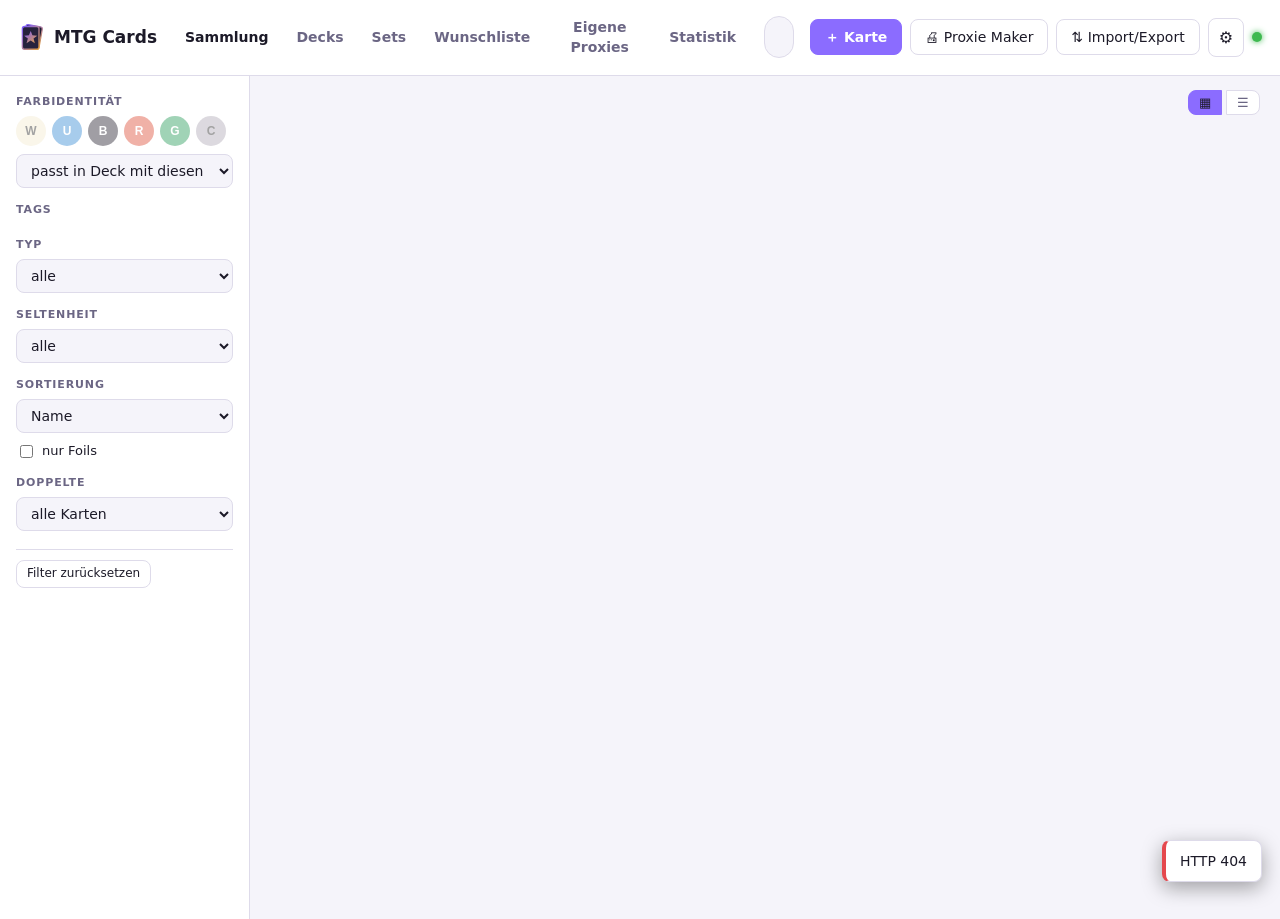
==== commit 1329eee7: "v3.0.0: MTG Cards und Proxie Maker in einer Anwendung - mtgcards/pm: Proxie-Maker-Kern (Speicher, Dr" ====
--- a/mtgcards/web/index.html
+++ b/mtgcards/web/index.html
@@ -23,6 +23,7 @@
   </div>
   <div class="actions">
     <button class="btn primary" id="btn-add" title="Karte per Name hinzufügen (Strg+N)">＋ Karte</button>
+    <a class="btn" id="btn-pm" href="/proxies/" title="Proxie Maker: Proxies gestalten und drucken">🖨 Proxie Maker</a>
     <button class="btn" id="btn-io" title="Import / Export">⇅ Import/Export</button>
     <button class="btn icon" id="btn-settings" title="Einstellungen & Verbindung">⚙</button>
     <span class="conn" id="conn" title="Verbindung"></span>
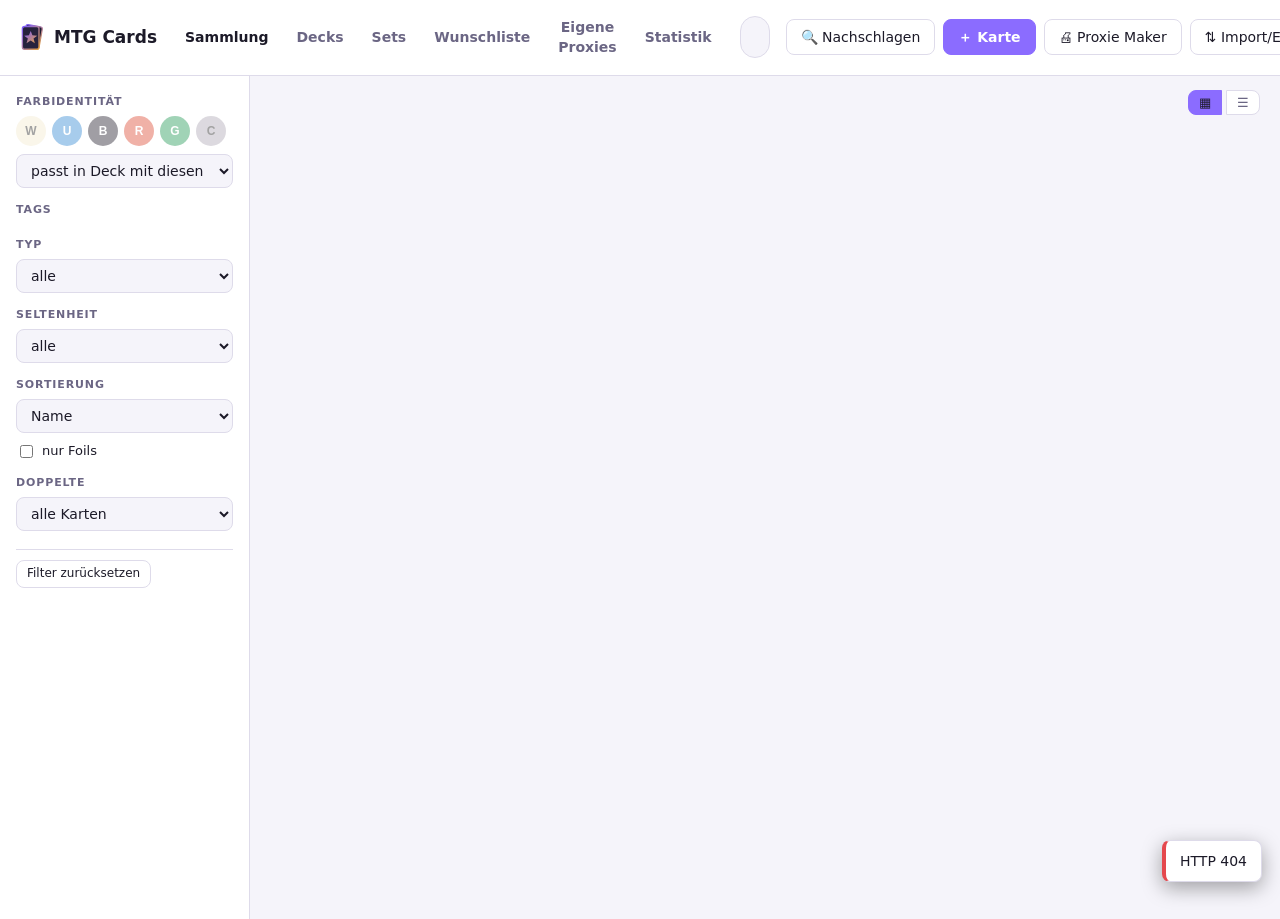
==== commit 1e32113c: "v3.2.0: Karte nachschlagen, ohne sie zu speichern (PC und App) - /api/lookup liefert zusätzlich Lega" ====
--- a/mtgcards/web/index.html
+++ b/mtgcards/web/index.html
@@ -22,6 +22,7 @@
     <input id="q" type="search" placeholder="Sammlung durchsuchen – Name, Typ, Text, Tag …" autocomplete="off">
   </div>
   <div class="actions">
+    <button class="btn" id="btn-lookup" title="Beliebige Karte ansehen, ohne sie zu speichern (Strg+K)">🔍 Nachschlagen</button>
     <button class="btn primary" id="btn-add" title="Karte per Name hinzufügen (Strg+N)">＋ Karte</button>
     <a class="btn" id="btn-pm" href="/proxies/" title="Proxie Maker: Proxies gestalten und drucken">🖨 Proxie Maker</a>
     <button class="btn" id="btn-io" title="Import / Export">⇅ Import/Export</button>
@@ -257,6 +258,7 @@
 <script src="wishlist.js"></script>
 <script src="proxies.js"></script>
 <script src="sets.js"></script>
+<script src="lookup.js"></script>
 <script src="customproxies.js"></script>
 </body>
 </html>
--- a/mtgcards/web/style.css
+++ b/mtgcards/web/style.css
@@ -380,3 +380,5 @@
 .custom-card .sel { position: absolute; top: 6px; left: 6px; background: rgba(0,0,0,.55); border-radius: 6px; padding: 2px 4px; margin: 0; }
 .custom-card .cn { font-weight: 600; overflow: hidden; text-overflow: ellipsis; white-space: nowrap; }
 .custom-card .row.tight { gap: 4px; flex-wrap: nowrap; }
+.pill.bad { background: color-mix(in srgb, var(--danger) 18%, transparent); color: var(--danger); }
+.pill.warn { background: color-mix(in srgb, var(--accent2) 22%, transparent); color: var(--accent2); }
